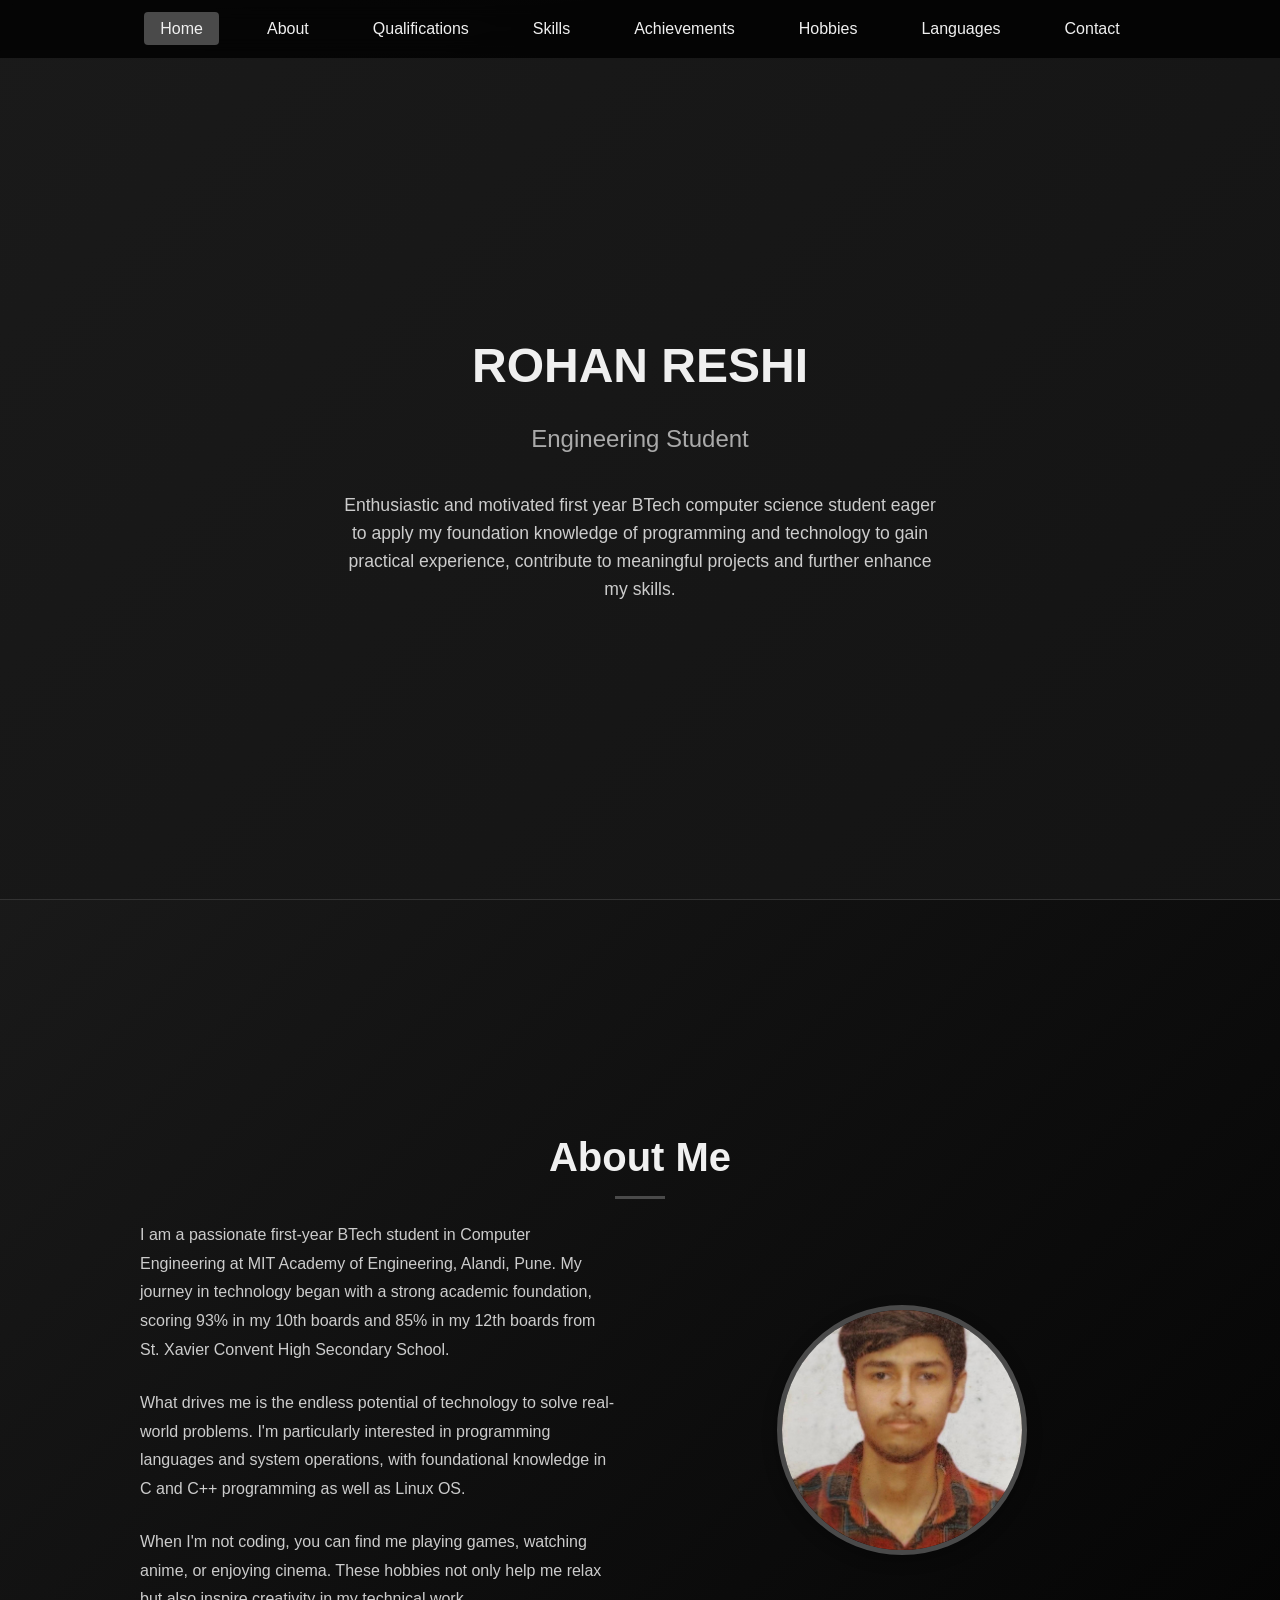
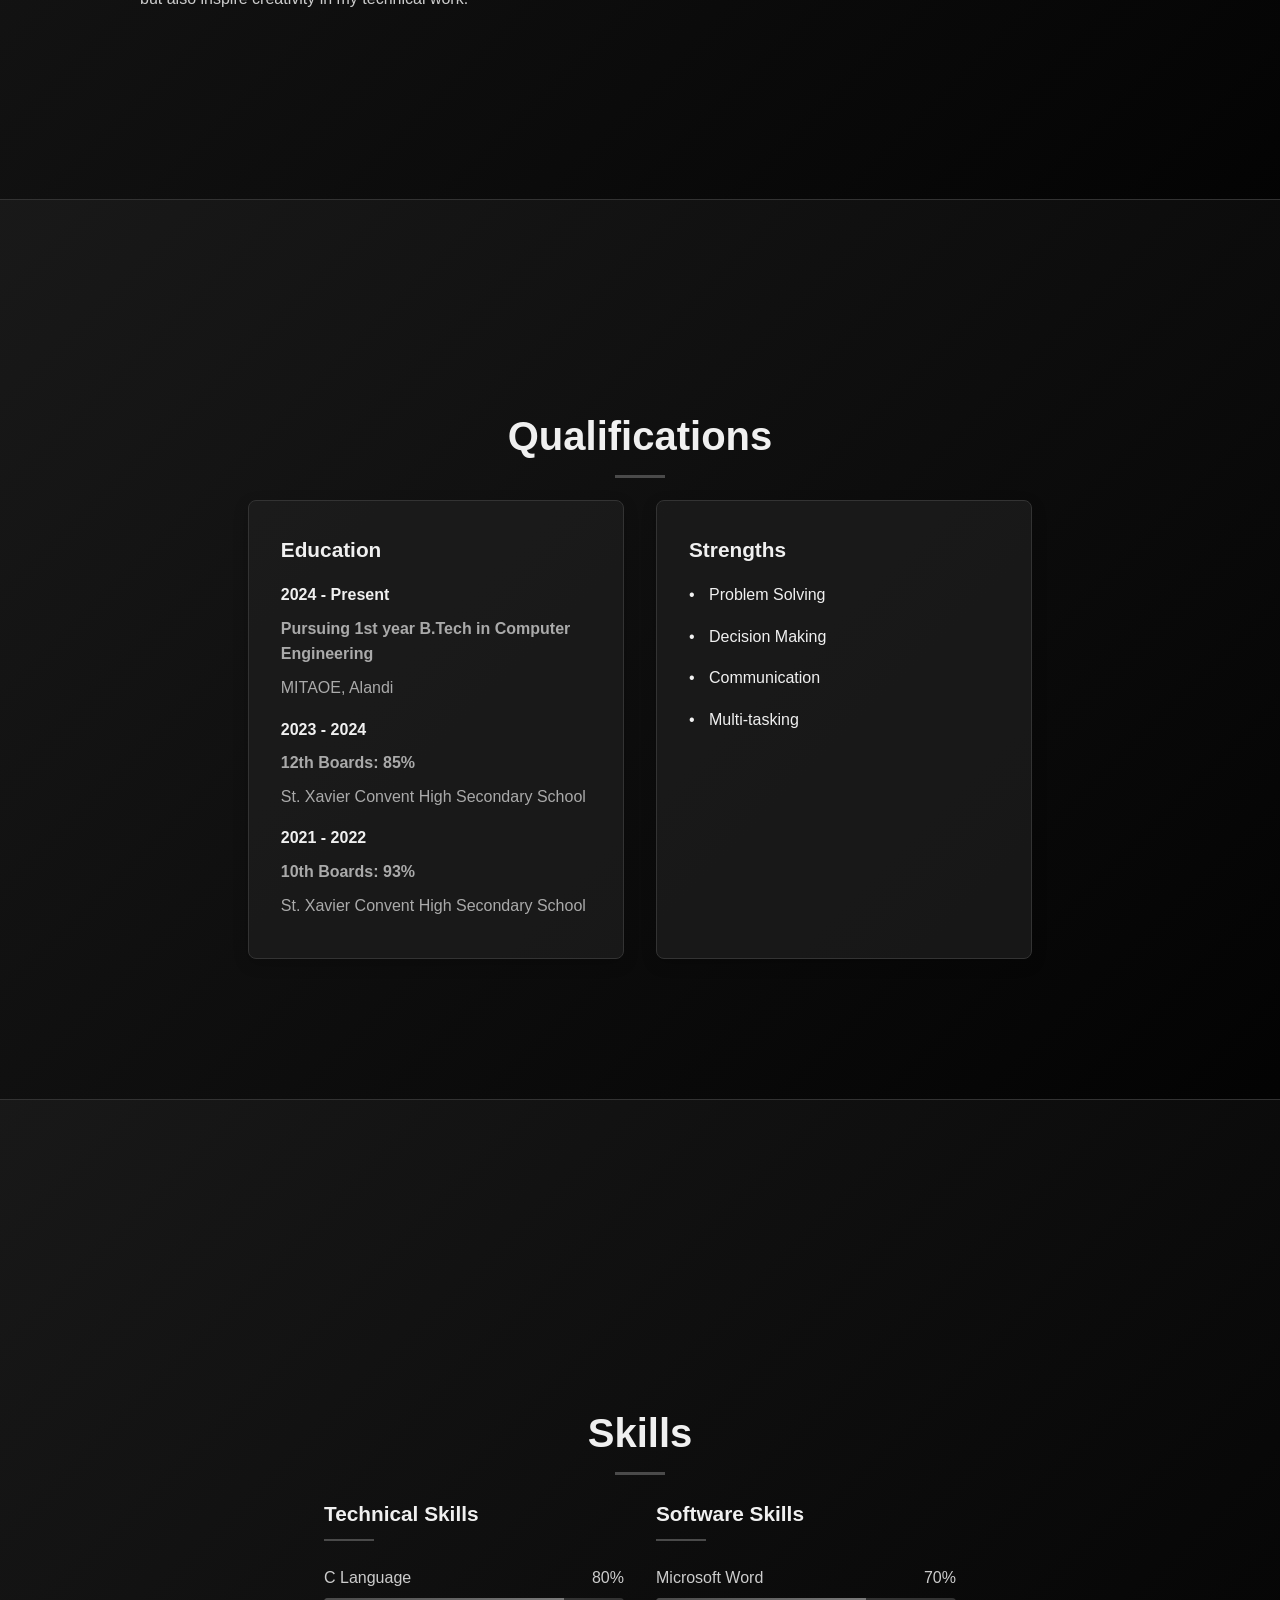
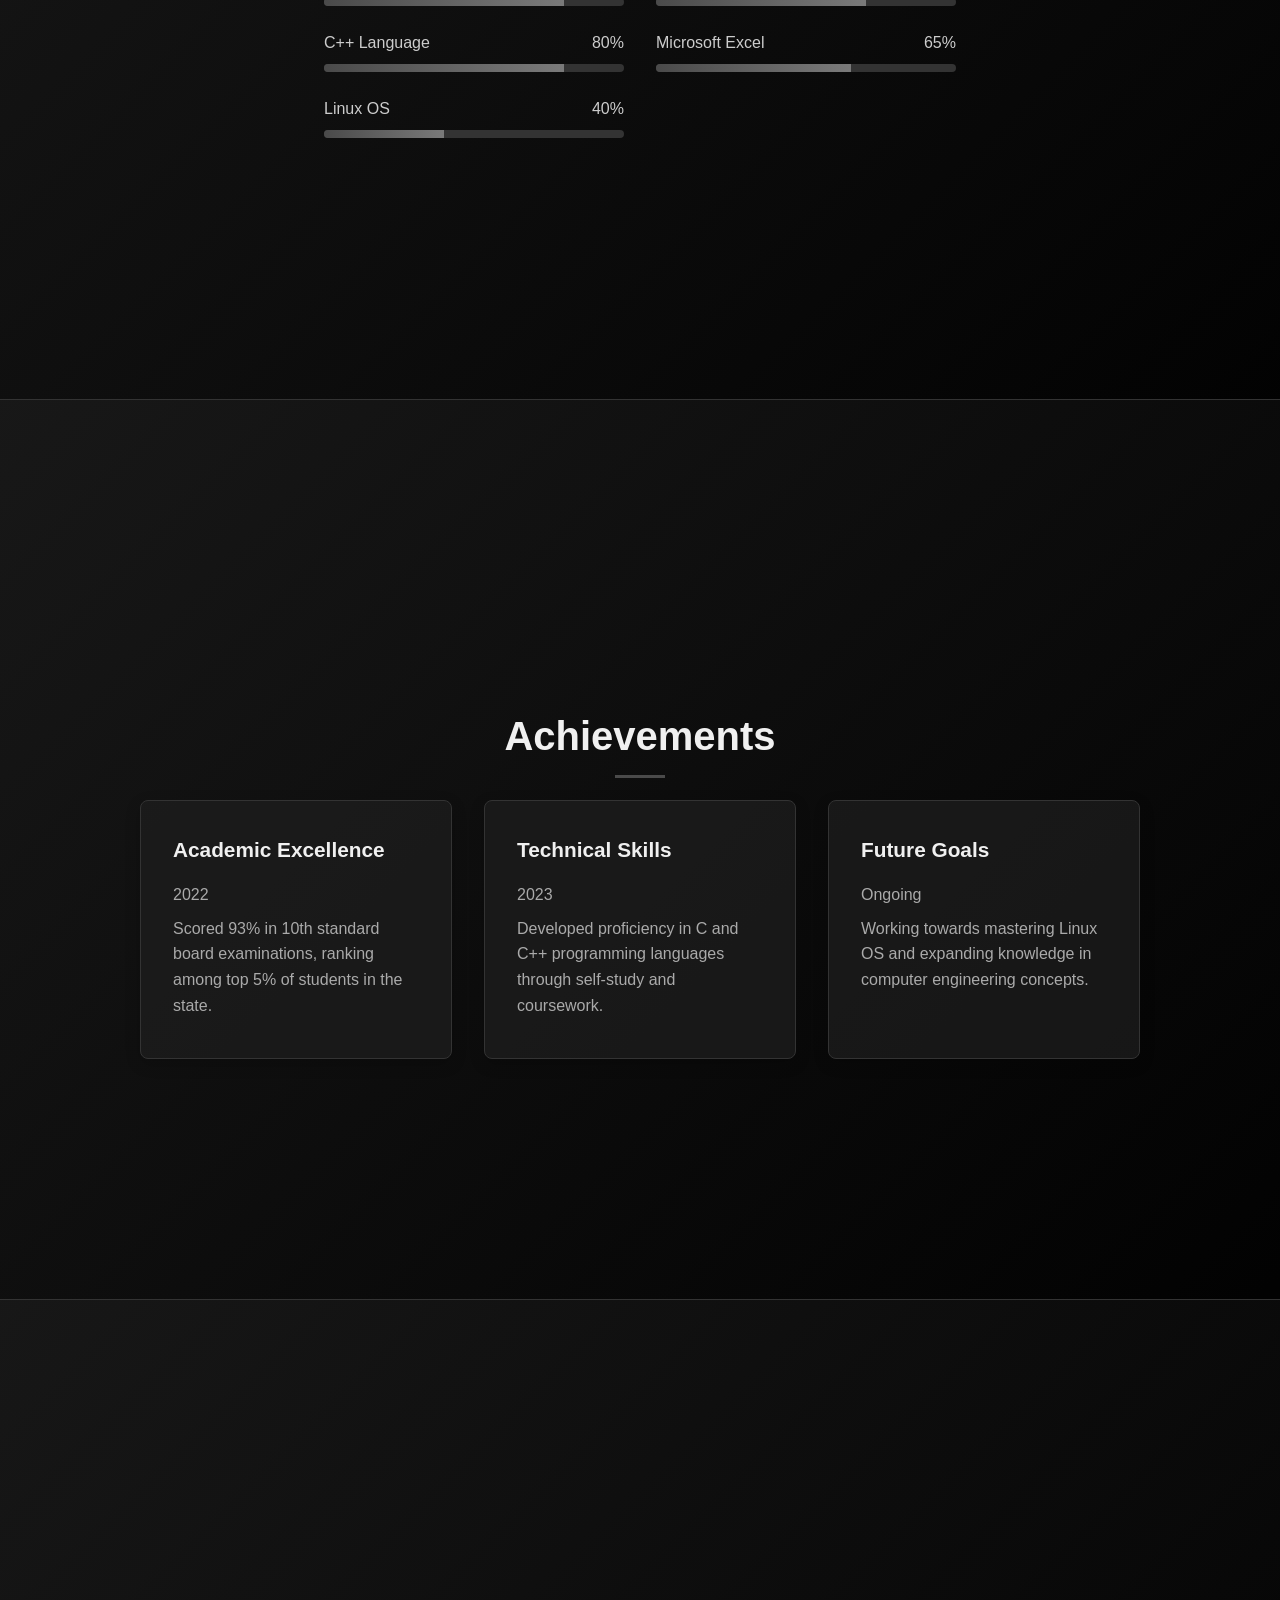
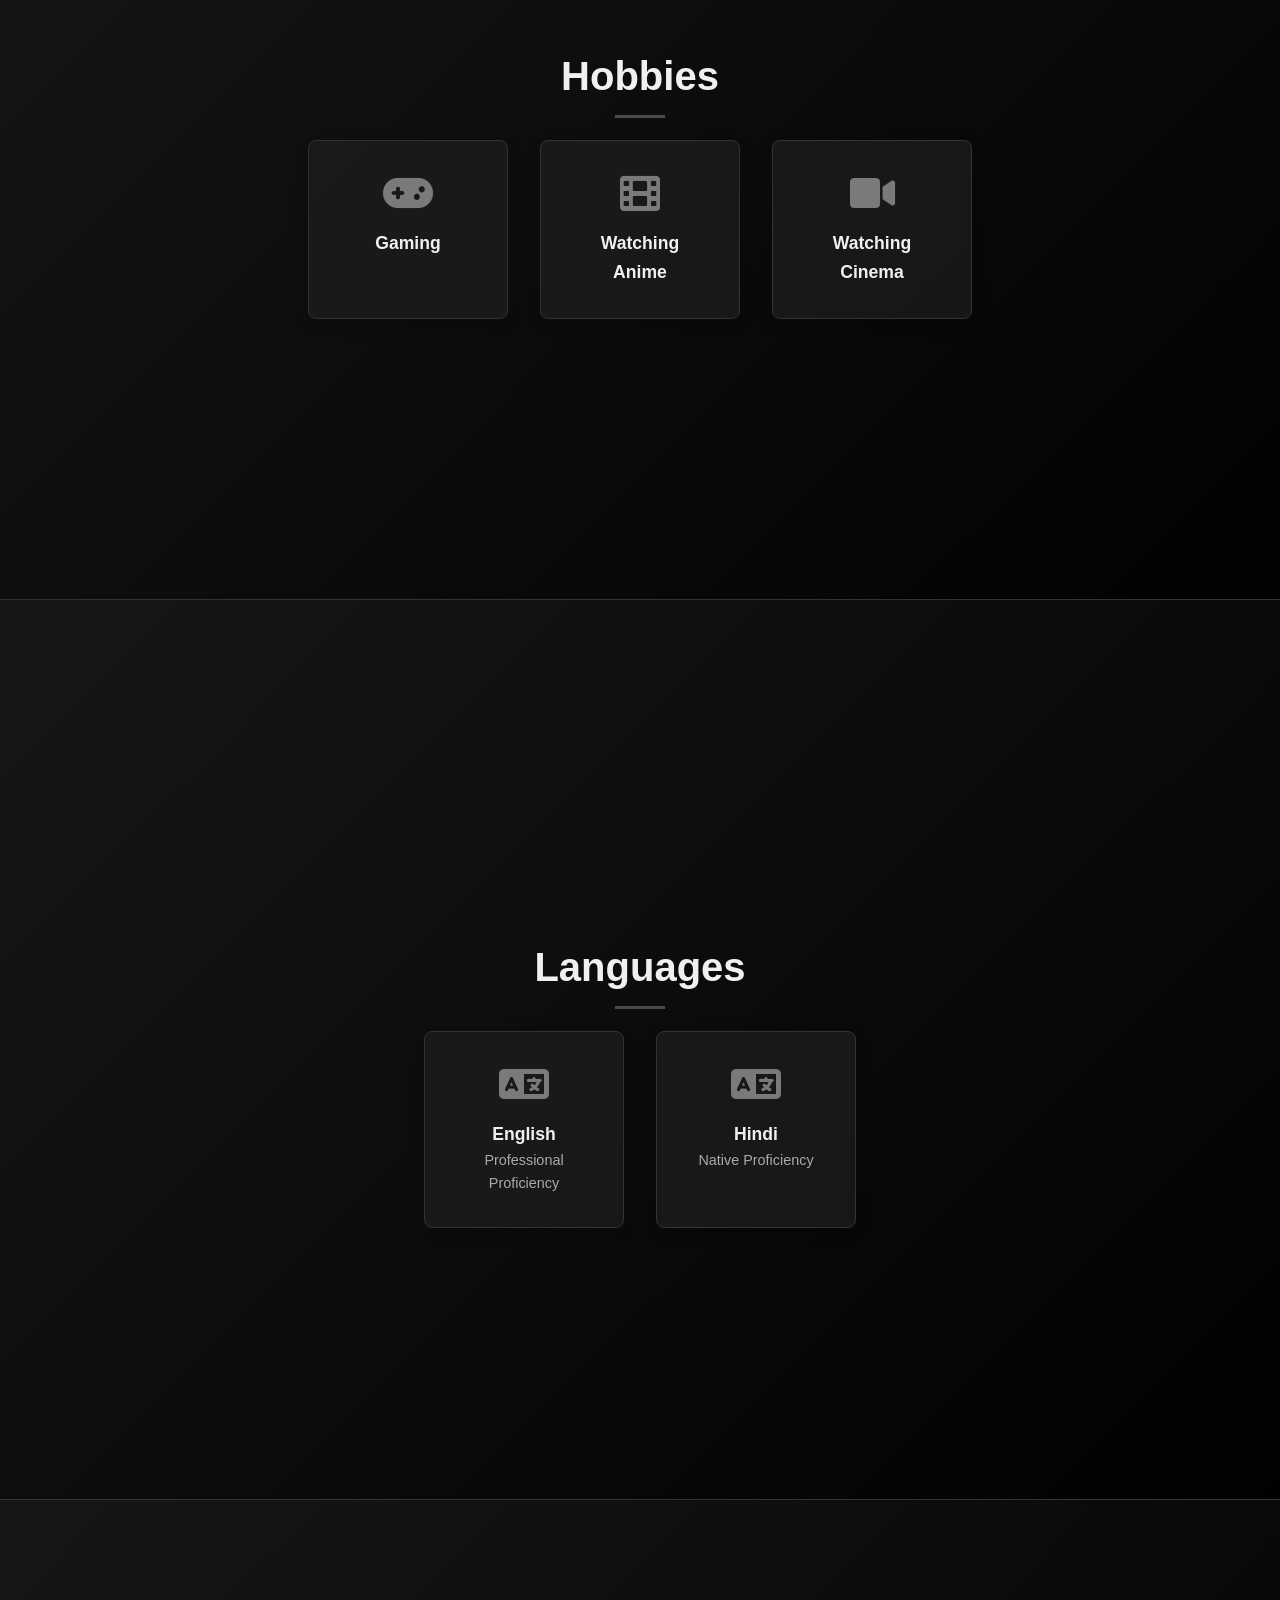
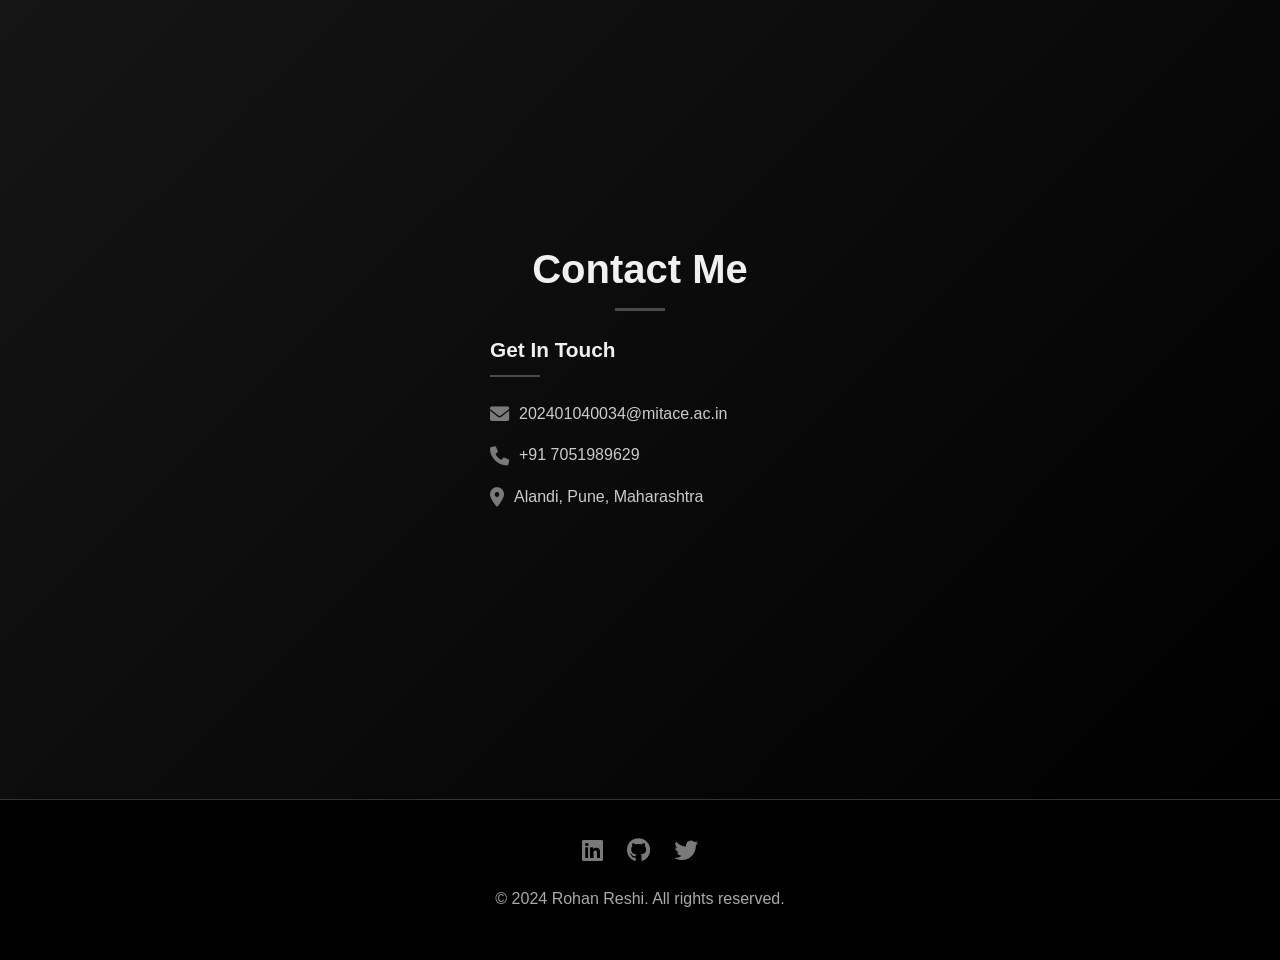
==== index.html @ af03fd9f "Add files via upload" ====
<!DOCTYPE html>
<html lang="en">
<head>
    <meta charset="UTF-8">
    <meta name="viewport" content="width=device-width, initial-scale=1.0">
    <title>Rohan Reshi | Engineering Student</title>
    <style>
        /* Base Styles */
        * {
            margin: 0;
            padding: 0;
            box-sizing: border-box;
            font-family: 'Segoe UI', Tahoma, Geneva, Verdana, sans-serif;
        }

        body {
            background: linear-gradient(135deg, #1a1a1a 0%, #000000 100%);
            color: #f0f0f0;
            line-height: 1.6;
            overflow-x: hidden;
        }

        a {
            text-decoration: none;
            color: #f0f0f0;
        }

        /* Navigation */
        nav {
            position: fixed;
            top: 0;
            left: 0;
            width: 100%;
            background-color: rgba(0, 0, 0, 0.8);
            z-index: 1000;
            padding: 1rem 2rem;
            display: flex;
            justify-content: center;
            backdrop-filter: blur(10px);
        }

        nav ul {
            display: flex;
            list-style: none;
        }

        nav ul li {
            margin: 0 1rem;
        }

        nav ul li a {
            color: #f0f0f0;
            font-weight: 500;
            padding: 0.5rem 1rem;
            border-radius: 4px;
            transition: all 0.3s ease;
        }

        nav ul li a:hover {
            background-color: #3a3a3a;
        }

        nav ul li a.active {
            background-color: #4a4a4a;
        }

        /* Sections */
        section {
            min-height: 100vh;
            padding: 6rem 2rem 2rem;
            display: flex;
            flex-direction: column;
            justify-content: center;
            align-items: center;
            text-align: center;
            border-bottom: 1px solid #333;
        }

        section h1 {
            font-size: 2.5rem;
            margin-bottom: 2rem;
            color: #f0f0f0;
            position: relative;
        }

        section h1:after {
            content: '';
            position: absolute;
            bottom: -10px;
            left: 50%;
            transform: translateX(-50%);
            width: 50px;
            height: 3px;
            background-color: #4a4a4a;
        }

        /* Hero Section */
        #home {
            position: relative;
        }

        .hero-content {
            max-width: 800px;
        }

        .hero-content h1 {
            font-size: 3rem;
            margin-bottom: 1rem;
            border-bottom: none;
        }

        .hero-content h1:after {
            display: none;
        }

        .hero-content h2 {
            font-size: 1.5rem;
            font-weight: 400;
            margin-bottom: 2rem;
            color: #aaa;
        }

        .hero-content p {
            font-size: 1.1rem;
            margin-bottom: 2rem;
            max-width: 600px;
            margin-left: auto;
            margin-right: auto;
            color: #ccc;
        }

        /* About Section */
        #about {
            background: linear-gradient(135deg, rgba(26,26,26,0.8) 0%, rgba(0,0,0,0.8) 100%);
        }

        .about-content {
            display: flex;
            justify-content: center;
            align-items: center;
            flex-wrap: wrap;
            max-width: 1000px;
            gap: 3rem;
            text-align: left;
        }

        .about-text {
            flex: 1;
            min-width: 300px;
        }

        .about-text p {
            margin-bottom: 1.5rem;
            line-height: 1.8;
            color: #ccc;
        }

        .about-image {
            flex: 1;
            min-width: 300px;
            display: flex;
            justify-content: center;
        }

        .profile-img {
            width: 250px;
            height: 250px;
            border-radius: 50%;
            object-fit: cover;
            border: 5px solid #4a4a4a;
            box-shadow: 0 5px 15px rgba(0, 0, 0, 0.3);
        }

        /* Qualifications Section */
        #qualifications {
            background: linear-gradient(135deg, rgba(26,26,26,0.8) 0%, rgba(0,0,0,0.8) 100%);
        }

        .qualifications-container {
            display: flex;
            flex-wrap: wrap;
            justify-content: center;
            gap: 2rem;
            max-width: 1000px;
        }

        .qualification-card {
            background-color: rgba(30, 30, 30, 0.7);
            padding: 2rem;
            border-radius: 8px;
            box-shadow: 0 5px 15px rgba(0, 0, 0, 0.2);
            flex: 1;
            min-width: 300px;
            text-align: left;
            transition: transform 0.3s ease;
            border: 1px solid #333;
        }

        .qualification-card:hover {
            transform: translateY(-10px);
            border-color: #4a4a4a;
        }

        .qualification-card h3 {
            margin-bottom: 1rem;
            color: #f0f0f0;
            font-size: 1.3rem;
        }

        .qualification-card p {
            margin-bottom: 0.5rem;
            color: #aaa;
        }

        .qualification-card .year {
            font-weight: bold;
            color: #f0f0f0;
        }

        /* Skills Section */
        #skills {
            background: linear-gradient(135deg, rgba(26,26,26,0.8) 0%, rgba(0,0,0,0.8) 100%);
        }

        .skills-container {
            display: flex;
            flex-wrap: wrap;
            justify-content: center;
            gap: 2rem;
            max-width: 1000px;
        }

        .skills-column {
            flex: 1;
            min-width: 300px;
            text-align: left;
        }

        .skills-column h3 {
            margin-bottom: 1.5rem;
            color: #f0f0f0;
            font-size: 1.3rem;
            position: relative;
            padding-bottom: 10px;
        }

        .skills-column h3:after {
            content: '';
            position: absolute;
            bottom: 0;
            left: 0;
            width: 50px;
            height: 2px;
            background-color: #4a4a4a;
        }

        .skill-item {
            margin-bottom: 1.5rem;
        }

        .skill-name {
            display: flex;
            justify-content: space-between;
            margin-bottom: 0.5rem;
            color: #ccc;
        }

        .skill-bar {
            height: 8px;
            background-color: #333;
            border-radius: 4px;
            overflow: hidden;
        }

        .skill-progress {
            height: 100%;
            background: linear-gradient(90deg, #4a4a4a 0%, #7a7a7a 100%);
            width: 0;
            transition: width 1.5s ease;
        }

        /* Achievements Section */
        #achievements {
            background: linear-gradient(135deg, rgba(26,26,26,0.8) 0%, rgba(0,0,0,0.8) 100%);
        }

        .achievements-container {
            display: flex;
            flex-wrap: wrap;
            justify-content: center;
            gap: 2rem;
            max-width: 1000px;
        }

        .achievement-card {
            background-color: rgba(30, 30, 30, 0.7);
            padding: 2rem;
            border-radius: 8px;
            box-shadow: 0 5px 15px rgba(0, 0, 0, 0.2);
            flex: 1;
            min-width: 300px;
            text-align: left;
            transition: transform 0.3s ease;
            border: 1px solid #333;
        }

        .achievement-card:hover {
            transform: translateY(-10px);
            border-color: #4a4a4a;
        }

        .achievement-card h3 {
            margin-bottom: 1rem;
            color: #f0f0f0;
            font-size: 1.3rem;
        }

        .achievement-card p {
            margin-bottom: 0.5rem;
            color: #aaa;
        }

        /* Hobbies Section */
        #hobbies {
            background: linear-gradient(135deg, rgba(26,26,26,0.8) 0%, rgba(0,0,0,0.8) 100%);
        }

        .hobbies-container {
            display: flex;
            flex-wrap: wrap;
            justify-content: center;
            gap: 2rem;
            max-width: 800px;
        }

        .hobby-card {
            background-color: rgba(30, 30, 30, 0.7);
            padding: 2rem;
            border-radius: 8px;
            box-shadow: 0 5px 15px rgba(0, 0, 0, 0.2);
            width: 200px;
            text-align: center;
            transition: transform 0.3s ease;
            border: 1px solid #333;
        }

        .hobby-card:hover {
            transform: translateY(-10px);
            border-color: #4a4a4a;
        }

        .hobby-card i {
            font-size: 2.5rem;
            margin-bottom: 1rem;
            color: #7a7a7a;
        }

        .hobby-card h3 {
            color: #f0f0f0;
            font-size: 1.1rem;
        }

        /* Languages Section */
        #languages {
            background: linear-gradient(135deg, rgba(26,26,26,0.8) 0%, rgba(0,0,0,0.8) 100%);
        }

        .languages-container {
            display: flex;
            flex-wrap: wrap;
            justify-content: center;
            gap: 2rem;
            max-width: 800px;
        }

        .language-card {
            background-color: rgba(30, 30, 30, 0.7);
            padding: 2rem;
            border-radius: 8px;
            box-shadow: 0 5px 15px rgba(0, 0, 0, 0.2);
            width: 200px;
            text-align: center;
            transition: transform 0.3s ease;
            border: 1px solid #333;
        }

        .language-card:hover {
            transform: translateY(-10px);
            border-color: #4a4a4a;
        }

        .language-card i {
            font-size: 2.5rem;
            margin-bottom: 1rem;
            color: #7a7a7a;
        }

        .language-card h3 {
            color: #f0f0f0;
            font-size: 1.1rem;
        }

        .language-card p {
            color: #aaa;
            font-size: 0.9rem;
        }

        /* Contact Section */
        #contact {
            background: linear-gradient(135deg, rgba(26,26,26,0.8) 0%, rgba(0,0,0,0.8) 100%);
        }

        .contact-container {
            display: flex;
            flex-wrap: wrap;
            justify-content: center;
            gap: 3rem;
            max-width: 800px;
            text-align: left;
        }

        .contact-info {
            flex: 1;
            min-width: 300px;
        }

        .contact-info h3 {
            margin-bottom: 1.5rem;
            color: #f0f0f0;
            font-size: 1.3rem;
            position: relative;
            padding-bottom: 10px;
        }

        .contact-info h3:after {
            content: '';
            position: absolute;
            bottom: 0;
            left: 0;
            width: 50px;
            height: 2px;
            background-color: #4a4a4a;
        }

        .contact-info p {
            margin-bottom: 1rem;
            display: flex;
            align-items: center;
            color: #ccc;
        }

        .contact-info i {
            margin-right: 10px;
            font-size: 1.2rem;
            color: #7a7a7a;
        }

        /* Footer */
        footer {
            background-color: #000;
            color: #aaa;
            text-align: center;
            padding: 2rem;
        }

        footer p {
            margin-bottom: 1rem;
        }

        .social-links {
            display: flex;
            justify-content: center;
            gap: 1.5rem;
            margin-bottom: 1rem;
        }

        .social-links a {
            color: #7a7a7a;
            font-size: 1.5rem;
            transition: color 0.3s ease;
        }

        .social-links a:hover {
            color: #f0f0f0;
        }

        /* Responsive Design */
        @media (max-width: 768px) {
            nav ul {
                flex-wrap: wrap;
            }

            nav ul li {
                margin: 0.3rem;
            }

            section h1 {
                font-size: 2rem;
            }

            .hero-content h1 {
                font-size: 2.5rem;
            }

            .hero-content h2 {
                font-size: 1.3rem;
            }

            .about-content {
                flex-direction: column;
                text-align: center;
            }

            .profile-img {
                width: 200px;
                height: 200px;
            }

            .hobby-card, .language-card {
                width: 150px;
                padding: 1.5rem;
            }
        }
    </style>
    <link rel="stylesheet" href="https://cdnjs.cloudflare.com/ajax/libs/font-awesome/6.0.0-beta3/css/all.min.css">
</head>
<body>
    <!-- Navigation -->
    <nav>
        <ul>
            <li><a href="#home" class="nav-link active">Home</a></li>
            <li><a href="#about" class="nav-link">About</a></li>
            <li><a href="#qualifications" class="nav-link">Qualifications</a></li>
            <li><a href="#skills" class="nav-link">Skills</a></li>
            <li><a href="#achievements" class="nav-link">Achievements</a></li>
            <li><a href="#hobbies" class="nav-link">Hobbies</a></li>
            <li><a href="#languages" class="nav-link">Languages</a></li>
            <li><a href="#contact" class="nav-link">Contact</a></li>
        </ul>
    </nav>

    <!-- Home Section -->
    <section id="home">
        <div class="hero-content">
            <h1>ROHAN RESHI</h1>
            <h2>Engineering Student</h2>
            <p>Enthusiastic and motivated first year BTech computer science student eager to apply my foundation knowledge of programming and technology to gain practical experience, contribute to meaningful projects and further enhance my skills.</p>
        </div>
    </section>

    <!-- About Section -->
    <section id="about">
        <h1>About Me</h1>
        <div class="about-content">
            <div class="about-text">
                <p>I am a passionate first-year BTech student in Computer Engineering at MIT Academy of Engineering, Alandi, Pune. My journey in technology began with a strong academic foundation, scoring 93% in my 10th boards and 85% in my 12th boards from St. Xavier Convent High Secondary School.</p>
                <p>What drives me is the endless potential of technology to solve real-world problems. I'm particularly interested in programming languages and system operations, with foundational knowledge in C and C++ programming as well as Linux OS.</p>
                <p>When I'm not coding, you can find me playing games, watching anime, or enjoying cinema. These hobbies not only help me relax but also inspire creativity in my technical work.</p>
            </div>
            <div class="about-image">
                <img src="profile.jpg" alt="Rohan Reshi" class="profile-img">
            </div>
        </div>
    </section>

    <!-- Qualifications Section -->
    <section id="qualifications">
        <h1>Qualifications</h1>
        <div class="qualifications-container">
            <div class="qualification-card">
                <h3>Education</h3>
                <p class="year">2024 - Present</p>
                <p><strong>Pursuing 1st year B.Tech in Computer Engineering</strong></p>
                <p>MITAOE, Alandi</p>
                <p style="margin-top: 1rem;" class="year">2023 - 2024</p>
                <p><strong>12th Boards: 85%</strong></p>
                <p>St. Xavier Convent High Secondary School</p>
                <p style="margin-top: 1rem;" class="year">2021 - 2022</p>
                <p><strong>10th Boards: 93%</strong></p>
                <p>St. Xavier Convent High Secondary School</p>
            </div>
            <div class="qualification-card">
                <h3>Strengths</h3>
                <ul style="list-style: none;">
                    <li style="margin-bottom: 1rem; position: relative; padding-left: 20px;">
                        <span style="position: absolute; left: 0;">•</span> Problem Solving
                    </li>
                    <li style="margin-bottom: 1rem; position: relative; padding-left: 20px;">
                        <span style="position: absolute; left: 0;">•</span> Decision Making
                    </li>
                    <li style="margin-bottom: 1rem; position: relative; padding-left: 20px;">
                        <span style="position: absolute; left: 0;">•</span> Communication
                    </li>
                    <li style="margin-bottom: 1rem; position: relative; padding-left: 20px;">
                        <span style="position: absolute; left: 0;">•</span> Multi-tasking
                    </li>
                </ul>
            </div>
        </div>
    </section>

    <!-- Skills Section -->
    <section id="skills">
        <h1>Skills</h1>
        <div class="skills-container">
            <div class="skills-column">
                <h3>Technical Skills</h3>
                <div class="skill-item">
                    <div class="skill-name">
                        <span>C Language</span>
                        <span>80%</span>
                    </div>
                    <div class="skill-bar">
                        <div class="skill-progress" data-width="80"></div>
                    </div>
                </div>
                <div class="skill-item">
                    <div class="skill-name">
                        <span>C++ Language</span>
                        <span>80%</span>
                    </div>
                    <div class="skill-bar">
                        <div class="skill-progress" data-width="80"></div>
                    </div>
                </div>
                <div class="skill-item">
                    <div class="skill-name">
                        <span>Linux OS</span>
                        <span>40%</span>
                    </div>
                    <div class="skill-bar">
                        <div class="skill-progress" data-width="40"></div>
                    </div>
                </div>
            </div>
            <div class="skills-column">
                <h3>Software Skills</h3>
                <div class="skill-item">
                    <div class="skill-name">
                        <span>Microsoft Word</span>
                        <span>70%</span>
                    </div>
                    <div class="skill-bar">
                        <div class="skill-progress" data-width="70"></div>
                    </div>
                </div>
                <div class="skill-item">
                    <div class="skill-name">
                        <span>Microsoft Excel</span>
                        <span>65%</span>
                    </div>
                    <div class="skill-bar">
                        <div class="skill-progress" data-width="65"></div>
                    </div>
                </div>
            </div>
        </div>
    </section>

    <!-- Achievements Section -->
    <section id="achievements">
        <h1>Achievements</h1>
        <div class="achievements-container">
            <div class="achievement-card">
                <h3>Academic Excellence</h3>
                <p><span class="year">2022</span></p>
                <p>Scored 93% in 10th standard board examinations, ranking among top 5% of students in the state.</p>
            </div>
            <div class="achievement-card">
                <h3>Technical Skills</h3>
                <p><span class="year">2023</span></p>
                <p>Developed proficiency in C and C++ programming languages through self-study and coursework.</p>
            </div>
            <div class="achievement-card">
                <h3>Future Goals</h3>
                <p><span class="year">Ongoing</span></p>
                <p>Working towards mastering Linux OS and expanding knowledge in computer engineering concepts.</p>
            </div>
        </div>
    </section>

    <!-- Hobbies Section -->
    <section id="hobbies">
        <h1>Hobbies</h1>
        <div class="hobbies-container">
            <div class="hobby-card">
                <i class="fas fa-gamepad"></i>
                <h3>Gaming</h3>
            </div>
            <div class="hobby-card">
                <i class="fas fa-film"></i>
                <h3>Watching Anime</h3>
            </div>
            <div class="hobby-card">
                <i class="fas fa-video"></i>
                <h3>Watching Cinema</h3>
            </div>
        </div>
    </section>

    <!-- Languages Section -->
    <section id="languages">
        <h1>Languages</h1>
        <div class="languages-container">
            <div class="language-card">
                <i class="fas fa-language"></i>
                <h3>English</h3>
                <p>Professional Proficiency</p>
            </div>
            <div class="language-card">
                <i class="fas fa-language"></i>
                <h3>Hindi</h3>
                <p>Native Proficiency</p>
            </div>
        </div>
    </section>

    <!-- Contact Section -->
    <section id="contact">
        <h1>Contact Me</h1>
        <div class="contact-container">
            <div class="contact-info">
                <h3>Get In Touch</h3>
                <p><i class="fas fa-envelope"></i> 202401040034@mitace.ac.in</p>
                <p><i class="fas fa-phone"></i> +91 7051989629</p>
                <p><i class="fas fa-map-marker-alt"></i> Alandi, Pune, Maharashtra</p>
            </div>
        </div>
    </section>

    <!-- Footer -->
    <footer>
        <div class="social-links">
            <a href="#"><i class="fab fa-linkedin"></i></a>
            <a href="#"><i class="fab fa-github"></i></a>
            <a href="#"><i class="fab fa-twitter"></i></a>
        </div>
        <p>&copy; 2024 Rohan Reshi. All rights reserved.</p>
    </footer>

    <script>
        // Smooth scrolling for navigation links
        document.querySelectorAll('a[href^="#"]').forEach(anchor => {
            anchor.addEventListener('click', function (e) {
                e.preventDefault();
                
                document.querySelector(this.getAttribute('href')).scrollIntoView({
                    behavior: 'smooth'
                });
            });
        });

        // Active navigation link highlighting
        const sections = document.querySelectorAll('section');
        const navLinks = document.querySelectorAll('.nav-link');

        window.addEventListener('scroll', () => {
            let current = '';
            
            sections.forEach(section => {
                const sectionTop = section.offsetTop;
                const sectionHeight = section.clientHeight;
                
                if (pageYOffset >= (sectionTop - 300)) {
                    current = section.getAttribute('id');
                }
            });
            
            navLinks.forEach(link => {
                link.classList.remove('active');
                if (link.getAttribute('href') === `#${current}`) {
                    link.classList.add('active');
                }
            });
        });

        // Animate skill bars on scroll
        const skillBars = document.querySelectorAll('.skill-progress');
        
        function animateSkillBars() {
            skillBars.forEach(bar => {
                const width = bar.getAttribute('data-width');
                if (isElementInViewport(bar)) {
                    bar.style.width = width + '%';
                }
            });
        }

        function isElementInViewport(el) {
            const rect = el.getBoundingClientRect();
            return (
                rect.top >= 0 &&
                rect.left >= 0 &&
                rect.bottom <= (window.innerHeight || document.documentElement.clientHeight) &&
                rect.right <= (window.innerWidth || document.documentElement.clientWidth)
            );
        }

        // Run once on page load
        window.addEventListener('load', animateSkillBars);
        
        // Run on scroll
        window.addEventListener('scroll', animateSkillBars);
    </script>
</body>
</html>
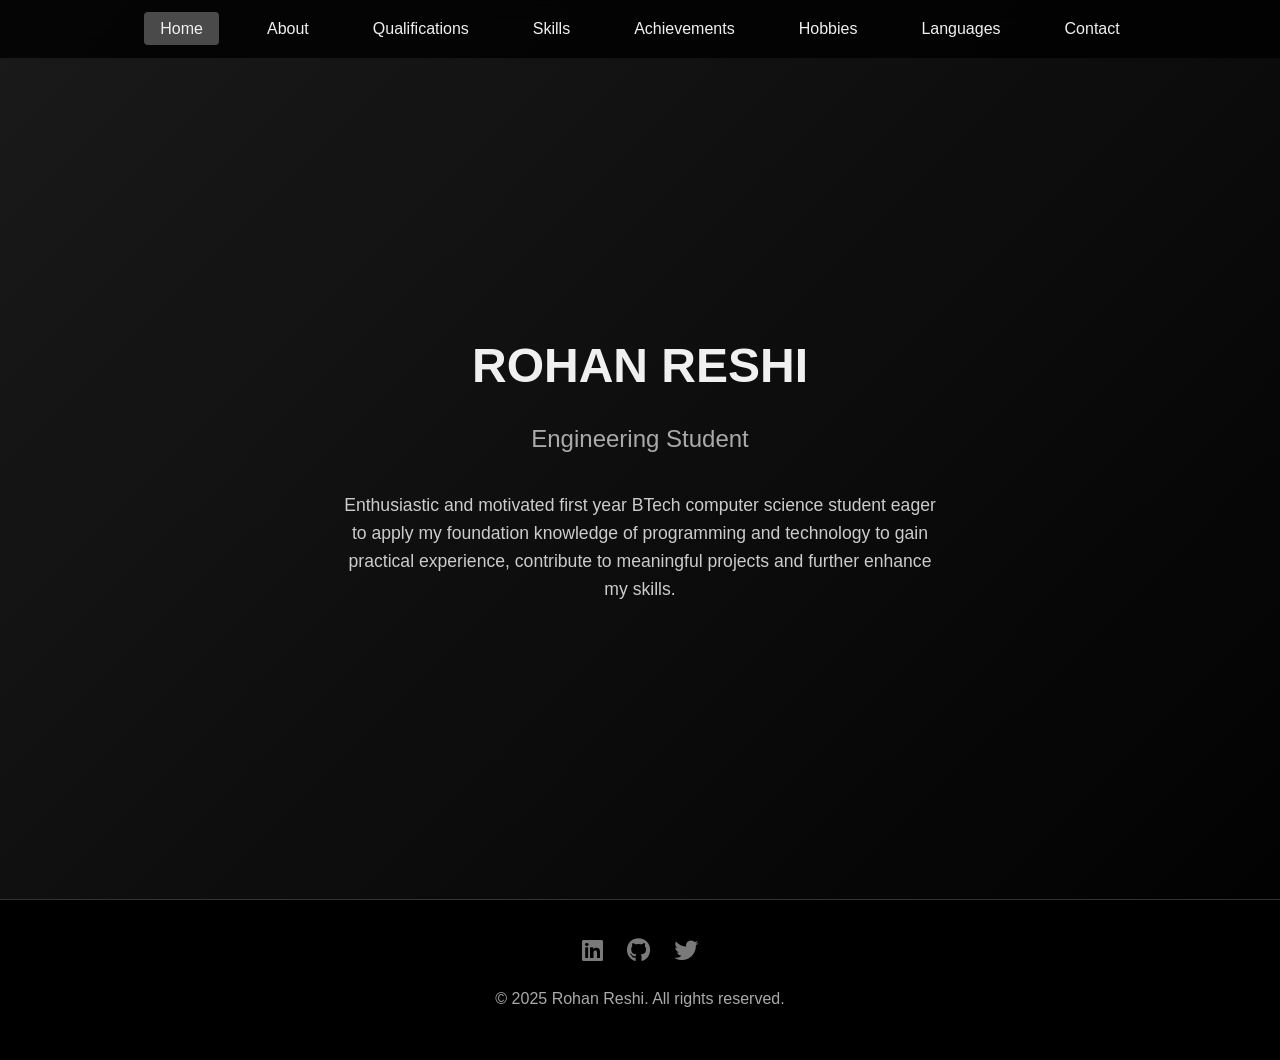
==== commit 97b3c0a2: "Add files via upload" ====
--- a/index.html
+++ b/index.html
@@ -4,542 +4,23 @@
     <meta charset="UTF-8">
     <meta name="viewport" content="width=device-width, initial-scale=1.0">
     <title>Rohan Reshi | Engineering Student</title>
-    <style>
-        /* Base Styles */
-        * {
-            margin: 0;
-            padding: 0;
-            box-sizing: border-box;
-            font-family: 'Segoe UI', Tahoma, Geneva, Verdana, sans-serif;
-        }
-
-        body {
-            background: linear-gradient(135deg, #1a1a1a 0%, #000000 100%);
-            color: #f0f0f0;
-            line-height: 1.6;
-            overflow-x: hidden;
-        }
-
-        a {
-            text-decoration: none;
-            color: #f0f0f0;
-        }
-
-        /* Navigation */
-        nav {
-            position: fixed;
-            top: 0;
-            left: 0;
-            width: 100%;
-            background-color: rgba(0, 0, 0, 0.8);
-            z-index: 1000;
-            padding: 1rem 2rem;
-            display: flex;
-            justify-content: center;
-            backdrop-filter: blur(10px);
-        }
-
-        nav ul {
-            display: flex;
-            list-style: none;
-        }
-
-        nav ul li {
-            margin: 0 1rem;
-        }
-
-        nav ul li a {
-            color: #f0f0f0;
-            font-weight: 500;
-            padding: 0.5rem 1rem;
-            border-radius: 4px;
-            transition: all 0.3s ease;
-        }
-
-        nav ul li a:hover {
-            background-color: #3a3a3a;
-        }
-
-        nav ul li a.active {
-            background-color: #4a4a4a;
-        }
-
-        /* Sections */
-        section {
-            min-height: 100vh;
-            padding: 6rem 2rem 2rem;
-            display: flex;
-            flex-direction: column;
-            justify-content: center;
-            align-items: center;
-            text-align: center;
-            border-bottom: 1px solid #333;
-        }
-
-        section h1 {
-            font-size: 2.5rem;
-            margin-bottom: 2rem;
-            color: #f0f0f0;
-            position: relative;
-        }
-
-        section h1:after {
-            content: '';
-            position: absolute;
-            bottom: -10px;
-            left: 50%;
-            transform: translateX(-50%);
-            width: 50px;
-            height: 3px;
-            background-color: #4a4a4a;
-        }
-
-        /* Hero Section */
-        #home {
-            position: relative;
-        }
-
-        .hero-content {
-            max-width: 800px;
-        }
-
-        .hero-content h1 {
-            font-size: 3rem;
-            margin-bottom: 1rem;
-            border-bottom: none;
-        }
-
-        .hero-content h1:after {
-            display: none;
-        }
-
-        .hero-content h2 {
-            font-size: 1.5rem;
-            font-weight: 400;
-            margin-bottom: 2rem;
-            color: #aaa;
-        }
-
-        .hero-content p {
-            font-size: 1.1rem;
-            margin-bottom: 2rem;
-            max-width: 600px;
-            margin-left: auto;
-            margin-right: auto;
-            color: #ccc;
-        }
-
-        /* About Section */
-        #about {
-            background: linear-gradient(135deg, rgba(26,26,26,0.8) 0%, rgba(0,0,0,0.8) 100%);
-        }
-
-        .about-content {
-            display: flex;
-            justify-content: center;
-            align-items: center;
-            flex-wrap: wrap;
-            max-width: 1000px;
-            gap: 3rem;
-            text-align: left;
-        }
-
-        .about-text {
-            flex: 1;
-            min-width: 300px;
-        }
-
-        .about-text p {
-            margin-bottom: 1.5rem;
-            line-height: 1.8;
-            color: #ccc;
-        }
-
-        .about-image {
-            flex: 1;
-            min-width: 300px;
-            display: flex;
-            justify-content: center;
-        }
-
-        .profile-img {
-            width: 250px;
-            height: 250px;
-            border-radius: 50%;
-            object-fit: cover;
-            border: 5px solid #4a4a4a;
-            box-shadow: 0 5px 15px rgba(0, 0, 0, 0.3);
-        }
-
-        /* Qualifications Section */
-        #qualifications {
-            background: linear-gradient(135deg, rgba(26,26,26,0.8) 0%, rgba(0,0,0,0.8) 100%);
-        }
-
-        .qualifications-container {
-            display: flex;
-            flex-wrap: wrap;
-            justify-content: center;
-            gap: 2rem;
-            max-width: 1000px;
-        }
-
-        .qualification-card {
-            background-color: rgba(30, 30, 30, 0.7);
-            padding: 2rem;
-            border-radius: 8px;
-            box-shadow: 0 5px 15px rgba(0, 0, 0, 0.2);
-            flex: 1;
-            min-width: 300px;
-            text-align: left;
-            transition: transform 0.3s ease;
-            border: 1px solid #333;
-        }
-
-        .qualification-card:hover {
-            transform: translateY(-10px);
-            border-color: #4a4a4a;
-        }
-
-        .qualification-card h3 {
-            margin-bottom: 1rem;
-            color: #f0f0f0;
-            font-size: 1.3rem;
-        }
-
-        .qualification-card p {
-            margin-bottom: 0.5rem;
-            color: #aaa;
-        }
-
-        .qualification-card .year {
-            font-weight: bold;
-            color: #f0f0f0;
-        }
-
-        /* Skills Section */
-        #skills {
-            background: linear-gradient(135deg, rgba(26,26,26,0.8) 0%, rgba(0,0,0,0.8) 100%);
-        }
-
-        .skills-container {
-            display: flex;
-            flex-wrap: wrap;
-            justify-content: center;
-            gap: 2rem;
-            max-width: 1000px;
-        }
-
-        .skills-column {
-            flex: 1;
-            min-width: 300px;
-            text-align: left;
-        }
-
-        .skills-column h3 {
-            margin-bottom: 1.5rem;
-            color: #f0f0f0;
-            font-size: 1.3rem;
-            position: relative;
-            padding-bottom: 10px;
-        }
-
-        .skills-column h3:after {
-            content: '';
-            position: absolute;
-            bottom: 0;
-            left: 0;
-            width: 50px;
-            height: 2px;
-            background-color: #4a4a4a;
-        }
-
-        .skill-item {
-            margin-bottom: 1.5rem;
-        }
-
-        .skill-name {
-            display: flex;
-            justify-content: space-between;
-            margin-bottom: 0.5rem;
-            color: #ccc;
-        }
-
-        .skill-bar {
-            height: 8px;
-            background-color: #333;
-            border-radius: 4px;
-            overflow: hidden;
-        }
-
-        .skill-progress {
-            height: 100%;
-            background: linear-gradient(90deg, #4a4a4a 0%, #7a7a7a 100%);
-            width: 0;
-            transition: width 1.5s ease;
-        }
-
-        /* Achievements Section */
-        #achievements {
-            background: linear-gradient(135deg, rgba(26,26,26,0.8) 0%, rgba(0,0,0,0.8) 100%);
-        }
-
-        .achievements-container {
-            display: flex;
-            flex-wrap: wrap;
-            justify-content: center;
-            gap: 2rem;
-            max-width: 1000px;
-        }
-
-        .achievement-card {
-            background-color: rgba(30, 30, 30, 0.7);
-            padding: 2rem;
-            border-radius: 8px;
-            box-shadow: 0 5px 15px rgba(0, 0, 0, 0.2);
-            flex: 1;
-            min-width: 300px;
-            text-align: left;
-            transition: transform 0.3s ease;
-            border: 1px solid #333;
-        }
-
-        .achievement-card:hover {
-            transform: translateY(-10px);
-            border-color: #4a4a4a;
-        }
-
-        .achievement-card h3 {
-            margin-bottom: 1rem;
-            color: #f0f0f0;
-            font-size: 1.3rem;
-        }
-
-        .achievement-card p {
-            margin-bottom: 0.5rem;
-            color: #aaa;
-        }
-
-        /* Hobbies Section */
-        #hobbies {
-            background: linear-gradient(135deg, rgba(26,26,26,0.8) 0%, rgba(0,0,0,0.8) 100%);
-        }
-
-        .hobbies-container {
-            display: flex;
-            flex-wrap: wrap;
-            justify-content: center;
-            gap: 2rem;
-            max-width: 800px;
-        }
-
-        .hobby-card {
-            background-color: rgba(30, 30, 30, 0.7);
-            padding: 2rem;
-            border-radius: 8px;
-            box-shadow: 0 5px 15px rgba(0, 0, 0, 0.2);
-            width: 200px;
-            text-align: center;
-            transition: transform 0.3s ease;
-            border: 1px solid #333;
-        }
-
-        .hobby-card:hover {
-            transform: translateY(-10px);
-            border-color: #4a4a4a;
-        }
-
-        .hobby-card i {
-            font-size: 2.5rem;
-            margin-bottom: 1rem;
-            color: #7a7a7a;
-        }
-
-        .hobby-card h3 {
-            color: #f0f0f0;
-            font-size: 1.1rem;
-        }
-
-        /* Languages Section */
-        #languages {
-            background: linear-gradient(135deg, rgba(26,26,26,0.8) 0%, rgba(0,0,0,0.8) 100%);
-        }
-
-        .languages-container {
-            display: flex;
-            flex-wrap: wrap;
-            justify-content: center;
-            gap: 2rem;
-            max-width: 800px;
-        }
-
-        .language-card {
-            background-color: rgba(30, 30, 30, 0.7);
-            padding: 2rem;
-            border-radius: 8px;
-            box-shadow: 0 5px 15px rgba(0, 0, 0, 0.2);
-            width: 200px;
-            text-align: center;
-            transition: transform 0.3s ease;
-            border: 1px solid #333;
-        }
-
-        .language-card:hover {
-            transform: translateY(-10px);
-            border-color: #4a4a4a;
-        }
-
-        .language-card i {
-            font-size: 2.5rem;
-            margin-bottom: 1rem;
-            color: #7a7a7a;
-        }
-
-        .language-card h3 {
-            color: #f0f0f0;
-            font-size: 1.1rem;
-        }
-
-        .language-card p {
-            color: #aaa;
-            font-size: 0.9rem;
-        }
-
-        /* Contact Section */
-        #contact {
-            background: linear-gradient(135deg, rgba(26,26,26,0.8) 0%, rgba(0,0,0,0.8) 100%);
-        }
-
-        .contact-container {
-            display: flex;
-            flex-wrap: wrap;
-            justify-content: center;
-            gap: 3rem;
-            max-width: 800px;
-            text-align: left;
-        }
-
-        .contact-info {
-            flex: 1;
-            min-width: 300px;
-        }
-
-        .contact-info h3 {
-            margin-bottom: 1.5rem;
-            color: #f0f0f0;
-            font-size: 1.3rem;
-            position: relative;
-            padding-bottom: 10px;
-        }
-
-        .contact-info h3:after {
-            content: '';
-            position: absolute;
-            bottom: 0;
-            left: 0;
-            width: 50px;
-            height: 2px;
-            background-color: #4a4a4a;
-        }
-
-        .contact-info p {
-            margin-bottom: 1rem;
-            display: flex;
-            align-items: center;
-            color: #ccc;
-        }
-
-        .contact-info i {
-            margin-right: 10px;
-            font-size: 1.2rem;
-            color: #7a7a7a;
-        }
-
-        /* Footer */
-        footer {
-            background-color: #000;
-            color: #aaa;
-            text-align: center;
-            padding: 2rem;
-        }
-
-        footer p {
-            margin-bottom: 1rem;
-        }
-
-        .social-links {
-            display: flex;
-            justify-content: center;
-            gap: 1.5rem;
-            margin-bottom: 1rem;
-        }
-
-        .social-links a {
-            color: #7a7a7a;
-            font-size: 1.5rem;
-            transition: color 0.3s ease;
-        }
-
-        .social-links a:hover {
-            color: #f0f0f0;
-        }
-
-        /* Responsive Design */
-        @media (max-width: 768px) {
-            nav ul {
-                flex-wrap: wrap;
-            }
-
-            nav ul li {
-                margin: 0.3rem;
-            }
-
-            section h1 {
-                font-size: 2rem;
-            }
-
-            .hero-content h1 {
-                font-size: 2.5rem;
-            }
-
-            .hero-content h2 {
-                font-size: 1.3rem;
-            }
-
-            .about-content {
-                flex-direction: column;
-                text-align: center;
-            }
-
-            .profile-img {
-                width: 200px;
-                height: 200px;
-            }
-
-            .hobby-card, .language-card {
-                width: 150px;
-                padding: 1.5rem;
-            }
-        }
-    </style>
+    <link rel="stylesheet" href="style.css">
     <link rel="stylesheet" href="https://cdnjs.cloudflare.com/ajax/libs/font-awesome/6.0.0-beta3/css/all.min.css">
 </head>
 <body>
-    <!-- Navigation -->
     <nav>
         <ul>
-            <li><a href="#home" class="nav-link active">Home</a></li>
-            <li><a href="#about" class="nav-link">About</a></li>
-            <li><a href="#qualifications" class="nav-link">Qualifications</a></li>
-            <li><a href="#skills" class="nav-link">Skills</a></li>
-            <li><a href="#achievements" class="nav-link">Achievements</a></li>
-            <li><a href="#hobbies" class="nav-link">Hobbies</a></li>
-            <li><a href="#languages" class="nav-link">Languages</a></li>
-            <li><a href="#contact" class="nav-link">Contact</a></li>
+            <li><a href="index.html" class="nav-link active" data-section="home">Home</a></li>
+            <li><a href="about.html" class="nav-link" data-section="about">About</a></li>
+            <li><a href="qualifications.html" class="nav-link" data-section="qualifications">Qualifications</a></li>
+            <li><a href="skills.html" class="nav-link" data-section="skills">Skills</a></li>
+            <li><a href="achievements.html" class="nav-link" data-section="achievements">Achievements</a></li>
+            <li><a href="hobbies.html" class="nav-link" data-section="hobbies">Hobbies</a></li>
+            <li><a href="languages.html" class="nav-link" data-section="languages">Languages</a></li>
+            <li><a href="contact.html" class="nav-link" data-section="contact">Contact</a></li>
         </ul>
     </nav>
 
-    <!-- Home Section -->
     <section id="home">
         <div class="hero-content">
             <h1>ROHAN RESHI</h1>
@@ -548,259 +29,15 @@
         </div>
     </section>
 
-    <!-- About Section -->
-    <section id="about">
-        <h1>About Me</h1>
-        <div class="about-content">
-            <div class="about-text">
-                <p>I am a passionate first-year BTech student in Computer Engineering at MIT Academy of Engineering, Alandi, Pune. My journey in technology began with a strong academic foundation, scoring 93% in my 10th boards and 85% in my 12th boards from St. Xavier Convent High Secondary School.</p>
-                <p>What drives me is the endless potential of technology to solve real-world problems. I'm particularly interested in programming languages and system operations, with foundational knowledge in C and C++ programming as well as Linux OS.</p>
-                <p>When I'm not coding, you can find me playing games, watching anime, or enjoying cinema. These hobbies not only help me relax but also inspire creativity in my technical work.</p>
-            </div>
-            <div class="about-image">
-                <img src="profile.jpg" alt="Rohan Reshi" class="profile-img">
-            </div>
-        </div>
-    </section>
-
-    <!-- Qualifications Section -->
-    <section id="qualifications">
-        <h1>Qualifications</h1>
-        <div class="qualifications-container">
-            <div class="qualification-card">
-                <h3>Education</h3>
-                <p class="year">2024 - Present</p>
-                <p><strong>Pursuing 1st year B.Tech in Computer Engineering</strong></p>
-                <p>MITAOE, Alandi</p>
-                <p style="margin-top: 1rem;" class="year">2023 - 2024</p>
-                <p><strong>12th Boards: 85%</strong></p>
-                <p>St. Xavier Convent High Secondary School</p>
-                <p style="margin-top: 1rem;" class="year">2021 - 2022</p>
-                <p><strong>10th Boards: 93%</strong></p>
-                <p>St. Xavier Convent High Secondary School</p>
-            </div>
-            <div class="qualification-card">
-                <h3>Strengths</h3>
-                <ul style="list-style: none;">
-                    <li style="margin-bottom: 1rem; position: relative; padding-left: 20px;">
-                        <span style="position: absolute; left: 0;">•</span> Problem Solving
-                    </li>
-                    <li style="margin-bottom: 1rem; position: relative; padding-left: 20px;">
-                        <span style="position: absolute; left: 0;">•</span> Decision Making
-                    </li>
-                    <li style="margin-bottom: 1rem; position: relative; padding-left: 20px;">
-                        <span style="position: absolute; left: 0;">•</span> Communication
-                    </li>
-                    <li style="margin-bottom: 1rem; position: relative; padding-left: 20px;">
-                        <span style="position: absolute; left: 0;">•</span> Multi-tasking
-                    </li>
-                </ul>
-            </div>
-        </div>
-    </section>
-
-    <!-- Skills Section -->
-    <section id="skills">
-        <h1>Skills</h1>
-        <div class="skills-container">
-            <div class="skills-column">
-                <h3>Technical Skills</h3>
-                <div class="skill-item">
-                    <div class="skill-name">
-                        <span>C Language</span>
-                        <span>80%</span>
-                    </div>
-                    <div class="skill-bar">
-                        <div class="skill-progress" data-width="80"></div>
-                    </div>
-                </div>
-                <div class="skill-item">
-                    <div class="skill-name">
-                        <span>C++ Language</span>
-                        <span>80%</span>
-                    </div>
-                    <div class="skill-bar">
-                        <div class="skill-progress" data-width="80"></div>
-                    </div>
-                </div>
-                <div class="skill-item">
-                    <div class="skill-name">
-                        <span>Linux OS</span>
-                        <span>40%</span>
-                    </div>
-                    <div class="skill-bar">
-                        <div class="skill-progress" data-width="40"></div>
-                    </div>
-                </div>
-            </div>
-            <div class="skills-column">
-                <h3>Software Skills</h3>
-                <div class="skill-item">
-                    <div class="skill-name">
-                        <span>Microsoft Word</span>
-                        <span>70%</span>
-                    </div>
-                    <div class="skill-bar">
-                        <div class="skill-progress" data-width="70"></div>
-                    </div>
-                </div>
-                <div class="skill-item">
-                    <div class="skill-name">
-                        <span>Microsoft Excel</span>
-                        <span>65%</span>
-                    </div>
-                    <div class="skill-bar">
-                        <div class="skill-progress" data-width="65"></div>
-                    </div>
-                </div>
-            </div>
-        </div>
-    </section>
-
-    <!-- Achievements Section -->
-    <section id="achievements">
-        <h1>Achievements</h1>
-        <div class="achievements-container">
-            <div class="achievement-card">
-                <h3>Academic Excellence</h3>
-                <p><span class="year">2022</span></p>
-                <p>Scored 93% in 10th standard board examinations, ranking among top 5% of students in the state.</p>
-            </div>
-            <div class="achievement-card">
-                <h3>Technical Skills</h3>
-                <p><span class="year">2023</span></p>
-                <p>Developed proficiency in C and C++ programming languages through self-study and coursework.</p>
-            </div>
-            <div class="achievement-card">
-                <h3>Future Goals</h3>
-                <p><span class="year">Ongoing</span></p>
-                <p>Working towards mastering Linux OS and expanding knowledge in computer engineering concepts.</p>
-            </div>
-        </div>
-    </section>
-
-    <!-- Hobbies Section -->
-    <section id="hobbies">
-        <h1>Hobbies</h1>
-        <div class="hobbies-container">
-            <div class="hobby-card">
-                <i class="fas fa-gamepad"></i>
-                <h3>Gaming</h3>
-            </div>
-            <div class="hobby-card">
-                <i class="fas fa-film"></i>
-                <h3>Watching Anime</h3>
-            </div>
-            <div class="hobby-card">
-                <i class="fas fa-video"></i>
-                <h3>Watching Cinema</h3>
-            </div>
-        </div>
-    </section>
-
-    <!-- Languages Section -->
-    <section id="languages">
-        <h1>Languages</h1>
-        <div class="languages-container">
-            <div class="language-card">
-                <i class="fas fa-language"></i>
-                <h3>English</h3>
-                <p>Professional Proficiency</p>
-            </div>
-            <div class="language-card">
-                <i class="fas fa-language"></i>
-                <h3>Hindi</h3>
-                <p>Native Proficiency</p>
-            </div>
-        </div>
-    </section>
-
-    <!-- Contact Section -->
-    <section id="contact">
-        <h1>Contact Me</h1>
-        <div class="contact-container">
-            <div class="contact-info">
-                <h3>Get In Touch</h3>
-                <p><i class="fas fa-envelope"></i> 202401040034@mitace.ac.in</p>
-                <p><i class="fas fa-phone"></i> +91 7051989629</p>
-                <p><i class="fas fa-map-marker-alt"></i> Alandi, Pune, Maharashtra</p>
-            </div>
-        </div>
-    </section>
-
-    <!-- Footer -->
     <footer>
         <div class="social-links">
             <a href="#"><i class="fab fa-linkedin"></i></a>
             <a href="#"><i class="fab fa-github"></i></a>
             <a href="#"><i class="fab fa-twitter"></i></a>
         </div>
-        <p>&copy; 2024 Rohan Reshi. All rights reserved.</p>
+        <p>&copy; 2025 Rohan Reshi. All rights reserved.</p>
     </footer>
 
-    <script>
-        // Smooth scrolling for navigation links
-        document.querySelectorAll('a[href^="#"]').forEach(anchor => {
-            anchor.addEventListener('click', function (e) {
-                e.preventDefault();
-                
-                document.querySelector(this.getAttribute('href')).scrollIntoView({
-                    behavior: 'smooth'
-                });
-            });
-        });
-
-        // Active navigation link highlighting
-        const sections = document.querySelectorAll('section');
-        const navLinks = document.querySelectorAll('.nav-link');
-
-        window.addEventListener('scroll', () => {
-            let current = '';
-            
-            sections.forEach(section => {
-                const sectionTop = section.offsetTop;
-                const sectionHeight = section.clientHeight;
-                
-                if (pageYOffset >= (sectionTop - 300)) {
-                    current = section.getAttribute('id');
-                }
-            });
-            
-            navLinks.forEach(link => {
-                link.classList.remove('active');
-                if (link.getAttribute('href') === `#${current}`) {
-                    link.classList.add('active');
-                }
-            });
-        });
-
-        // Animate skill bars on scroll
-        const skillBars = document.querySelectorAll('.skill-progress');
-        
-        function animateSkillBars() {
-            skillBars.forEach(bar => {
-                const width = bar.getAttribute('data-width');
-                if (isElementInViewport(bar)) {
-                    bar.style.width = width + '%';
-                }
-            });
-        }
-
-        function isElementInViewport(el) {
-            const rect = el.getBoundingClientRect();
-            return (
-                rect.top >= 0 &&
-                rect.left >= 0 &&
-                rect.bottom <= (window.innerHeight || document.documentElement.clientHeight) &&
-                rect.right <= (window.innerWidth || document.documentElement.clientWidth)
-            );
-        }
-
-        // Run once on page load
-        window.addEventListener('load', animateSkillBars);
-        
-        // Run on scroll
-        window.addEventListener('scroll', animateSkillBars);
-    </script>
+    <script src="script.js"></script>
 </body>
 </html>
--- a/style.css
+++ b/style.css
@@ -0,0 +1,516 @@
+/* Base Styles */
+* {
+    margin: 0;
+    padding: 0;
+    box-sizing: border-box;
+    font-family: 'Segoe UI', Tahoma, Geneva, Verdana, sans-serif;
+}
+
+body {
+    background: linear-gradient(135deg, #1a1a1a 0%, #000000 100%);
+    color: #f0f0f0;
+    line-height: 1.6;
+    overflow-x: hidden;
+}
+
+a {
+    text-decoration: none;
+    color: #f0f0f0;
+}
+
+/* Navigation */
+nav {
+    position: fixed;
+    top: 0;
+    left: 0;
+    width: 100%;
+    background-color: rgba(0, 0, 0, 0.8);
+    z-index: 1000;
+    padding: 1rem 2rem;
+    display: flex;
+    justify-content: center;
+    backdrop-filter: blur(10px);
+}
+
+nav ul {
+    display: flex;
+    list-style: none;
+}
+
+nav ul li {
+    margin: 0 1rem;
+}
+
+nav ul li a {
+    color: #f0f0f0;
+    font-weight: 500;
+    padding: 0.5rem 1rem;
+    border-radius: 4px;
+    transition: all 0.3s ease;
+}
+
+nav ul li a:hover {
+    background-color: #3a3a3a;
+}
+
+nav ul li a.active {
+    background-color: #4a4a4a;
+}
+
+/* Sections */
+section {
+    min-height: 100vh;
+    padding: 6rem 2rem 2rem;
+    display: flex;
+    flex-direction: column;
+    justify-content: center;
+    align-items: center;
+    text-align: center;
+    border-bottom: 1px solid #333;
+}
+
+section h1 {
+    font-size: 2.5rem;
+    margin-bottom: 2rem;
+    color: #f0f0f0;
+    position: relative;
+}
+
+section h1:after {
+    content: '';
+    position: absolute;
+    bottom: -10px;
+    left: 50%;
+    transform: translateX(-50%);
+    width: 50px;
+    height: 3px;
+    background-color: #4a4a4a;
+}
+
+/* Hero Section */
+#home {
+    position: relative;
+}
+
+.hero-content {
+    max-width: 800px;
+}
+
+.hero-content h1 {
+    font-size: 3rem;
+    margin-bottom: 1rem;
+    border-bottom: none;
+}
+
+.hero-content h1:after {
+    display: none;
+}
+
+.hero-content h2 {
+    font-size: 1.5rem;
+    font-weight: 400;
+    margin-bottom: 2rem;
+    color: #aaa;
+}
+
+.hero-content p {
+    font-size: 1.1rem;
+    margin-bottom: 2rem;
+    max-width: 600px;
+    margin-left: auto;
+    margin-right: auto;
+    color: #ccc;
+}
+
+/* About Section */
+#about {
+    background: linear-gradient(135deg, rgba(26,26,26,0.8) 0%, rgba(0,0,0,0.8) 100%);
+}
+
+.about-content {
+    display: flex;
+    justify-content: center;
+    align-items: center;
+    flex-wrap: wrap;
+    max-width: 1000px;
+    gap: 3rem;
+    text-align: left;
+}
+
+.about-text {
+    flex: 1;
+    min-width: 300px;
+}
+
+.about-text p {
+    margin-bottom: 1.5rem;
+    line-height: 1.8;
+    color: #ccc;
+}
+
+.about-image {
+    flex: 1;
+    min-width: 300px;
+    display: flex;
+    justify-content: center;
+}
+
+.profile-img {
+    width: 250px;
+    height: 250px;
+    border-radius: 50%;
+    object-fit: cover;
+    border: 5px solid #4a4a4a;
+    box-shadow: 0 5px 15px rgba(0, 0, 0, 0.3);
+}
+
+/* Qualifications Section */
+#qualifications {
+    background: linear-gradient(135deg, rgba(26,26,26,0.8) 0%, rgba(0,0,0,0.8) 100%);
+}
+
+.qualifications-container {
+    display: flex;
+    flex-wrap: wrap;
+    justify-content: center;
+    gap: 2rem;
+    max-width: 1000px;
+}
+
+.qualification-card {
+    background-color: rgba(30, 30, 30, 0.7);
+    padding: 2rem;
+    border-radius: 8px;
+    box-shadow: 0 5px 15px rgba(0, 0, 0, 0.2);
+    flex: 1;
+    min-width: 300px;
+    text-align: left;
+    transition: transform 0.3s ease;
+    border: 1px solid #333;
+}
+
+.qualification-card:hover {
+    transform: translateY(-10px);
+    border-color: #4a4a4a;
+}
+
+.qualification-card h3 {
+    margin-bottom: 1rem;
+    color: #f0f0f0;
+    font-size: 1.3rem;
+}
+
+.qualification-card p {
+    margin-bottom: 0.5rem;
+    color: #aaa;
+}
+
+.qualification-card .year {
+    font-weight: bold;
+    color: #f0f0f0;
+}
+
+/* Skills Section */
+#skills {
+    background: linear-gradient(135deg, rgba(26,26,26,0.8) 0%, rgba(0,0,0,0.8) 100%);
+}
+
+.skills-container {
+    display: flex;
+    flex-wrap: wrap;
+    justify-content: center;
+    gap: 2rem;
+    max-width: 1000px;
+}
+
+.skills-column {
+    flex: 1;
+    min-width: 300px;
+    text-align: left;
+}
+
+.skills-column h3 {
+    margin-bottom: 1.5rem;
+    color: #f0f0f0;
+    font-size: 1.3rem;
+    position: relative;
+    padding-bottom: 10px;
+}
+
+.skills-column h3:after {
+    content: '';
+    position: absolute;
+    bottom: 0;
+    left: 0;
+    width: 50px;
+    height: 2px;
+    background-color: #4a4a4a;
+}
+
+.skill-item {
+    margin-bottom: 1.5rem;
+}
+
+.skill-name {
+    display: flex;
+    justify-content: space-between;
+    margin-bottom: 0.5rem;
+    color: #ccc;
+}
+
+.skill-bar {
+    height: 8px;
+    background-color: #333;
+    border-radius: 4px;
+    overflow: hidden;
+}
+
+.skill-progress {
+    height: 100%;
+    background: linear-gradient(90deg, #4a4a4a 0%, #7a7a7a 100%);
+    width: 0;
+    transition: width 1.5s ease;
+}
+
+/* Achievements Section */
+#achievements {
+    background: linear-gradient(135deg, rgba(26,26,26,0.8) 0%, rgba(0,0,0,0.8) 100%);
+}
+
+.achievements-container {
+    display: flex;
+    flex-wrap: wrap;
+    justify-content: center;
+    gap: 2rem;
+    max-width: 1000px;
+}
+
+.achievement-card {
+    background-color: rgba(30, 30, 30, 0.7);
+    padding: 2rem;
+    border-radius: 8px;
+    box-shadow: 0 5px 15px rgba(0, 0, 0, 0.2);
+    flex: 1;
+    min-width: 300px;
+    text-align: left;
+    transition: transform 0.3s ease;
+    border: 1px solid #333;
+}
+
+.achievement-card:hover {
+    transform: translateY(-10px);
+    border-color: #4a4a4a;
+}
+
+.achievement-card h3 {
+    margin-bottom: 1rem;
+    color: #f0f0f0;
+    font-size: 1.3rem;
+}
+
+.achievement-card p {
+    margin-bottom: 0.5rem;
+    color: #aaa;
+}
+
+/* Hobbies Section */
+#hobbies {
+    background: linear-gradient(135deg, rgba(26,26,26,0.8) 0%, rgba(0,0,0,0.8) 100%);
+}
+
+.hobbies-container {
+    display: flex;
+    flex-wrap: wrap;
+    justify-content: center;
+    gap: 2rem;
+    max-width: 800px;
+}
+
+.hobby-card {
+    background-color: rgba(30, 30, 30, 0.7);
+    padding: 2rem;
+    border-radius: 8px;
+    box-shadow: 0 5px 15px rgba(0, 0, 0, 0.2);
+    width: 200px;
+    text-align: center;
+    transition: transform 0.3s ease;
+    border: 1px solid #333;
+}
+
+.hobby-card:hover {
+    transform: translateY(-10px);
+    border-color: #4a4a4a;
+}
+
+.hobby-card i {
+    font-size: 2.5rem;
+    margin-bottom: 1rem;
+    color: #7a7a7a;
+}
+
+.hobby-card h3 {
+    color: #f0f0f0;
+    font-size: 1.1rem;
+}
+
+/* Languages Section */
+#languages {
+    background: linear-gradient(135deg, rgba(26,26,26,0.8) 0%, rgba(0,0,0,0.8) 100%);
+}
+
+.languages-container {
+    display: flex;
+    flex-wrap: wrap;
+    justify-content: center;
+    gap: 2rem;
+    max-width: 800px;
+}
+
+.language-card {
+    background-color: rgba(30, 30, 30, 0.7);
+    padding: 2rem;
+    border-radius: 8px;
+    box-shadow: 0 5px 15px rgba(0, 0, 0, 0.2);
+    width: 200px;
+    text-align: center;
+    transition: transform 0.3s ease;
+    border: 1px solid #333;
+}
+
+.language-card:hover {
+    transform: translateY(-10px);
+    border-color: #4a4a4a;
+}
+
+.language-card i {
+    font-size: 2.5rem;
+    margin-bottom: 1rem;
+    color: #7a7a7a;
+}
+
+.language-card h3 {
+    color: #f0f0f0;
+    font-size: 1.1rem;
+}
+
+.language-card p {
+    color: #aaa;
+    font-size: 0.9rem;
+}
+
+/* Contact Section */
+#contact {
+    background: linear-gradient(135deg, rgba(26,26,26,0.8) 0%, rgba(0,0,0,0.8) 100%);
+}
+
+.contact-container {
+    display: flex;
+    flex-wrap: wrap;
+    justify-content: center;
+    gap: 3rem;
+    max-width: 800px;
+    text-align: left;
+}
+
+.contact-info {
+    flex: 1;
+    min-width: 300px;
+}
+
+.contact-info h3 {
+    margin-bottom: 1.5rem;
+    color: #f0f0f0;
+    font-size: 1.3rem;
+    position: relative;
+    padding-bottom: 10px;
+}
+
+.contact-info h3:after {
+    content: '';
+    position: absolute;
+    bottom: 0;
+    left: 0;
+    width: 50px;
+    height: 2px;
+    background-color: #4a4a4a;
+}
+
+.contact-info p {
+    margin-bottom: 1rem;
+    display: flex;
+    align-items: center;
+    color: #ccc;
+}
+
+.contact-info i {
+    margin-right: 10px;
+    font-size: 1.2rem;
+    color: #7a7a7a;
+}
+
+/* Footer */
+footer {
+    background-color: #000;
+    color: #aaa;
+    text-align: center;
+    padding: 2rem;
+}
+
+footer p {
+    margin-bottom: 1rem;
+}
+
+.social-links {
+    display: flex;
+    justify-content: center;
+    gap: 1.5rem;
+    margin-bottom: 1rem;
+}
+
+.social-links a {
+    color: #7a7a7a;
+    font-size: 1.5rem;
+    transition: color 0.3s ease;
+}
+
+.social-links a:hover {
+    color: #f0f0f0;
+}
+
+/* Responsive Design */
+@media (max-width: 768px) {
+    nav ul {
+        flex-wrap: wrap;
+    }
+
+    nav ul li {
+        margin: 0.3rem;
+    }
+
+    section h1 {
+        font-size: 2rem;
+    }
+
+    .hero-content h1 {
+        font-size: 2.5rem;
+    }
+
+    .hero-content h2 {
+        font-size: 1.3rem;
+    }
+
+    .about-content {
+        flex-direction: column;
+        text-align: center;
+    }
+
+    .profile-img {
+        width: 200px;
+        height: 200px;
+    }
+
+    .hobby-card, .language-card {
+        width: 150px;
+        padding: 1.5rem;
+    }
+}
